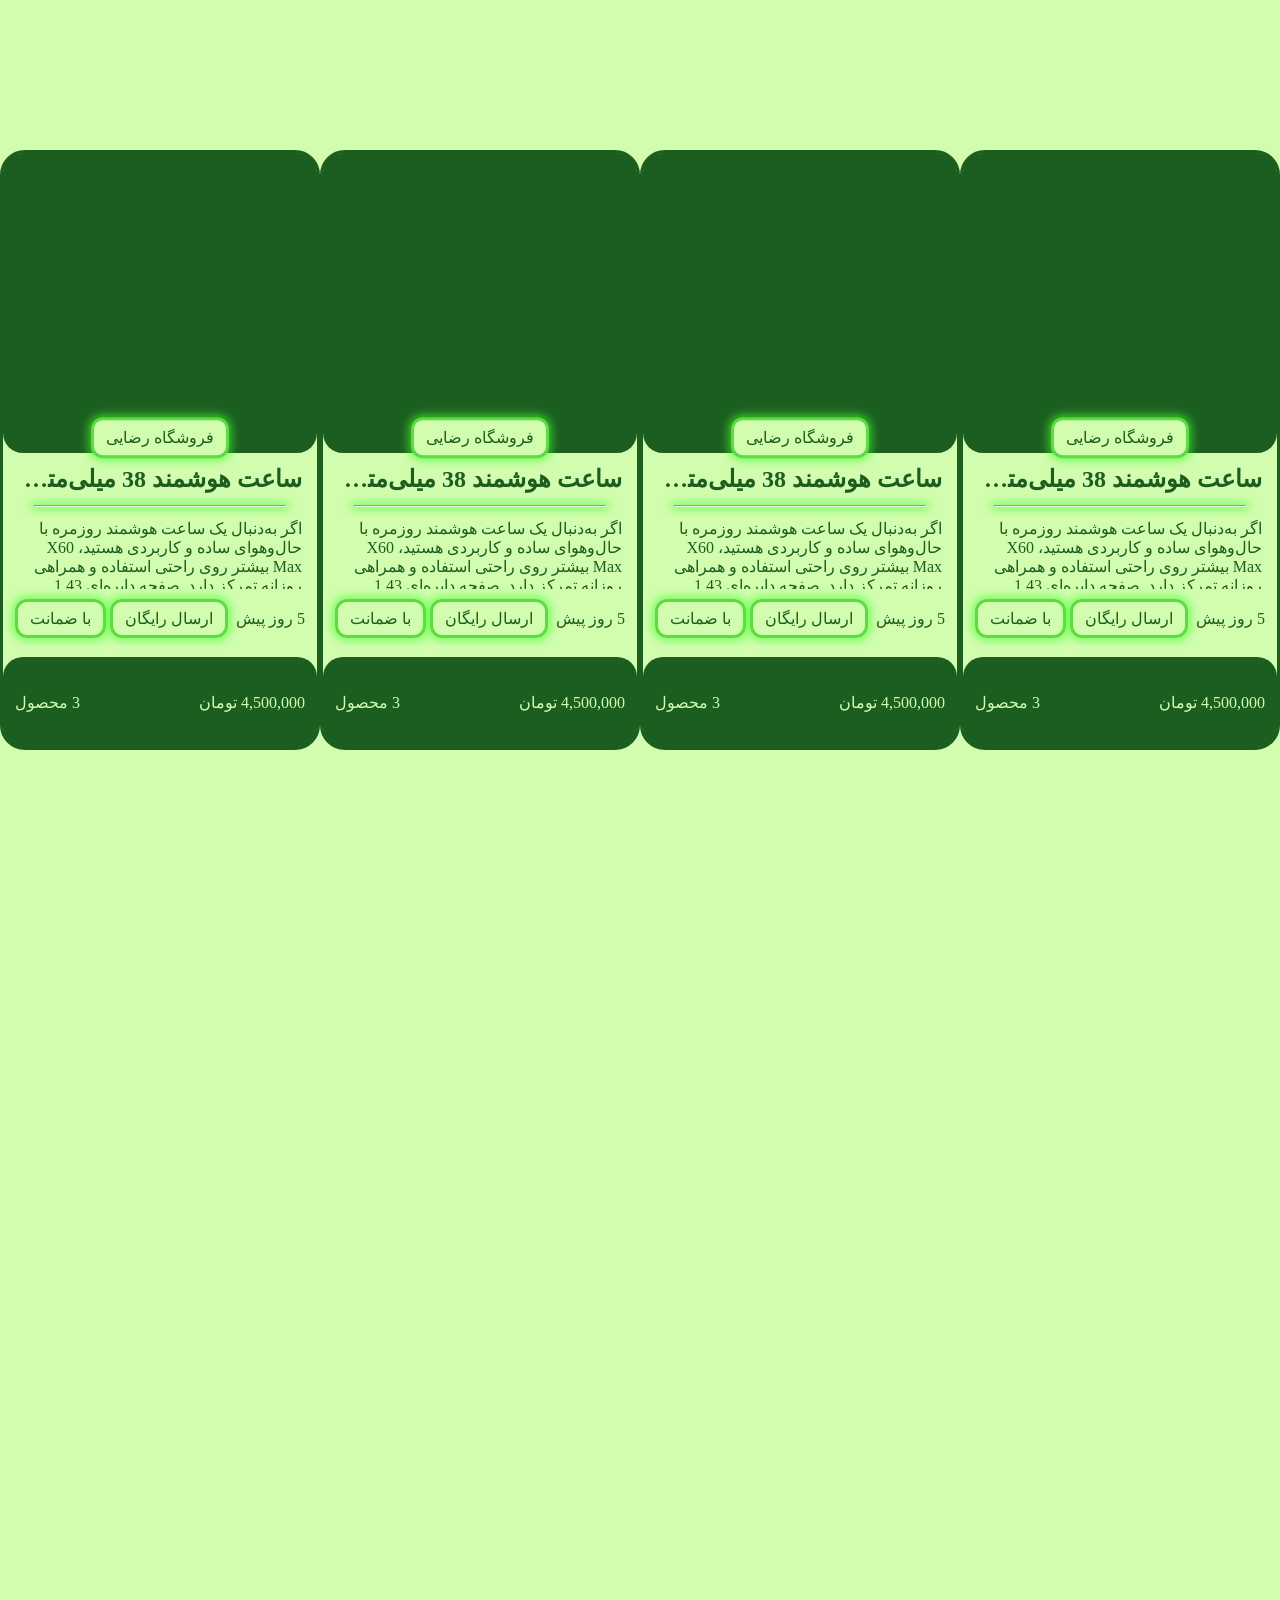
==== products.html @ d4e9c2e7 "session 4.1" ====
<!DOCTYPE html>
<html lang="en" dir="rtl">
<head>
    <meta charset="UTF-8">
    <meta name="viewport" content="width=device-width, initial-scale=1.0">
    <title>Document</title>
    <link rel="stylesheet" href="css/styles.css">
</head>
<body>
    <section>
        <div class="card">

        <div class="image-holder">

        </div>

        
        <h2>ساعت هوشمند 38 میلی‌متری مدل x60 max با بند سیلیکونی</h2>
        <hr>
        <p>اگر به‌دنبال یک ساعت هوشمند روزمره با حال‌وهوای ساده و کاربردی هستید، X60 Max بیشتر روی راحتی استفاده و همراهی روزانه تمرکز دارد. صفحه دایره‌ای 1.43 اینچی در کنار بدنه فلزی و بند سیلیکونی، ظاهری جمع‌وجور و قابل‌استفاده برای کاربری عمومی می‌سازد و با وزن 45 گرم، روی دست حس سنگینی ایجاد نمی‌کند. </p>

        <div class="row">
            <span>5 روز پیش</span>
            <div>
                <span class="feature-offer">ارسال رایگان</span>

                <span class="feature-offer">با ضمانت</span>
            </div>

            


        </div>

        <span class="feature-offer tag">فروشگاه رضایی</span>




        <div class="price-box">

            <span>4,500,000 تومان</span>
            <span>3 محصول</span>

        </div>
    </div>
    <div class="card">

        <div class="image-holder">

        </div>

        
        <h2>ساعت هوشمند 38 میلی‌متری مدل x60 max با بند سیلیکونی</h2>
        <hr>
        <p>اگر به‌دنبال یک ساعت هوشمند روزمره با حال‌وهوای ساده و کاربردی هستید، X60 Max بیشتر روی راحتی استفاده و همراهی روزانه تمرکز دارد. صفحه دایره‌ای 1.43 اینچی در کنار بدنه فلزی و بند سیلیکونی، ظاهری جمع‌وجور و قابل‌استفاده برای کاربری عمومی می‌سازد و با وزن 45 گرم، روی دست حس سنگینی ایجاد نمی‌کند. </p>

        <div class="row">
            <span>5 روز پیش</span>
            <div>
                <span class="feature-offer">ارسال رایگان</span>

                <span class="feature-offer">با ضمانت</span>
            </div>

            


        </div>

        <span class="feature-offer tag">فروشگاه رضایی</span>




        <div class="price-box">

            <span>4,500,000 تومان</span>
            <span>3 محصول</span>

        </div>
    </div>
    <div class="card">

        <div class="image-holder">

        </div>

        
        <h2>ساعت هوشمند 38 میلی‌متری مدل x60 max با بند سیلیکونی</h2>
        <hr>
        <p>اگر به‌دنبال یک ساعت هوشمند روزمره با حال‌وهوای ساده و کاربردی هستید، X60 Max بیشتر روی راحتی استفاده و همراهی روزانه تمرکز دارد. صفحه دایره‌ای 1.43 اینچی در کنار بدنه فلزی و بند سیلیکونی، ظاهری جمع‌وجور و قابل‌استفاده برای کاربری عمومی می‌سازد و با وزن 45 گرم، روی دست حس سنگینی ایجاد نمی‌کند. </p>

        <div class="row">
            <span>5 روز پیش</span>
            <div>
                <span class="feature-offer">ارسال رایگان</span>

                <span class="feature-offer">با ضمانت</span>
            </div>

            


        </div>

        <span class="feature-offer tag">فروشگاه رضایی</span>




        <div class="price-box">

            <span>4,500,000 تومان</span>
            <span>3 محصول</span>

        </div>
    </div>
    <div class="card">

        <div class="image-holder">

        </div>

        
        <h2>ساعت هوشمند 38 میلی‌متری مدل x60 max با بند سیلیکونی</h2>
        <hr>
        <p>اگر به‌دنبال یک ساعت هوشمند روزمره با حال‌وهوای ساده و کاربردی هستید، X60 Max بیشتر روی راحتی استفاده و همراهی روزانه تمرکز دارد. صفحه دایره‌ای 1.43 اینچی در کنار بدنه فلزی و بند سیلیکونی، ظاهری جمع‌وجور و قابل‌استفاده برای کاربری عمومی می‌سازد و با وزن 45 گرم، روی دست حس سنگینی ایجاد نمی‌کند. </p>

        <div class="row">
            <span>5 روز پیش</span>
            <div>
                <span class="feature-offer">ارسال رایگان</span>

                <span class="feature-offer">با ضمانت</span>
            </div>

            


        </div>

        <span class="feature-offer tag">فروشگاه رضایی</span>




        <div class="price-box">

            <span>4,500,000 تومان</span>
            <span>3 محصول</span>

        </div>
    </div>

    </section>

    
    
    
</body>
</html>
---- css/styles.css ----
*{
    padding: 0px;
    margin: 0px;
    box-sizing: border-box;
}

:root{
    --primary: #d2fdaf;
    --secondary1: #A5D6A7;
    --secondary2: #A5D6A7;
    --accent: #1B5E20;

    --text-color: #1B5E20;

}

@font-face {
    font-family: 'title';
    src: url(../assets/fonts/TeshrinAR+LT-Bold.otf);
}
@font-face {
    font-family: 'text';
    src: url(../assets/fonts/Digi\ Lalezar\ Plus.ttf);
}

h1,h2,h3,h4,h5,h6, strong{
    font-family: 'main';
    color: var(--text-color);
}

p,span,a,li{
    font-family: 'text';
    color: var(--text-color);
    text-decoration: none;

}

body{
    background-color: var(--primary);
    display: flex;
    flex-direction: column;
    justify-content: start;
    align-items: end;
    height: 500vh;

}


nav{
    /* background-color: var(--secondary2); */
    background: url(../assets/banner.jpg);
    background-size: cover; 
    background-position: center;
    background-repeat: no-repeat;
    
    width: 90%;
    height: 100px;
    margin: 30px auto;
    border-radius: 18px;
    box-shadow: 0px 0px 15px 5px rgba(0, 0, 0, 0.257);


    display: flex;
    flex-direction: row;
    justify-content: space-around;
    align-items: center;

    position: fixed;
    top: 50px;
    /* left: 50%; */
    right: 50%;
    transform: translate(50%,0px);







    z-index: 9999;
}

nav a{
    font-size: 35px;
}
nav img{
    width: 100px;
    mix-blend-mode: multiply;
}
nav input{
    height: 40px;
    width: 260px;
    background-color: #d2fdaf;
    border: 3px solid var(--accent);
    border-radius: 15px;
    padding: 8px;
    outline: none;
}

header{
    position: relative;
    width: 100%;
}
header img{
    width: 100%;
}

header h1{
    position: absolute;
    bottom: 300px;
    left: 500px;
}

header a{
    background-color: white;
    padding: 8px 12px;
    border-radius: 12px;

    position: fixed;
    bottom: 50px;
    left: 50px;
}

main{
    width: 100%;
    display: flex;
    flex-direction: row;
    justify-content: center;
}

ul{
    margin-top: 200px;
}

.card{
    position: relative;
    width: 320px;
    height: 600px;


    margin: 100px auto;

    border: 3px solid var(--accent);
    border-radius: 25px;
    




}

.image-holder{
    width: 100%;
    height: 300px;
    background-color: var(--accent);
    border-radius: 20px;
}

.price-box{

    height: 90px;
    width: 100%;
    position: absolute;
    bottom: 0;
    left: 0;

    background-color: var(--accent);
    border-radius: 20px;
    
    display: flex;
    flex-direction: row;
    justify-content: space-between;
    align-items: center;
    padding: 0px 12px;

}

.card h2{
    white-space: nowrap;
    
    text-overflow: ellipsis;
    overflow: hidden;

    margin: 12px 15px;


}

.card hr{
    width: 80%;
    margin: 8px auto;

    box-shadow: 0px 0px 8px 3px rgba(68, 255, 47, 0.618);
}

.card p{

    height: 70px;
    overflow: scroll;

    scrollbar-width: none;
    

    margin: 12px 15px;

}

.row{
    display: flex;
    flex-direction: row;
    justify-content: space-between;
    width: 100%;
    padding: 8px 12px;
}

.feature-offer{
    border: 3px solid rgba(20, 200, 0, 0.618);
    border-radius: 12px;
    padding: 8px 12px;
    color: var(--accent);
    box-shadow: 0px 0px 8px 3px rgba(68, 255, 47, 0.618);
    background-color: var(--primary);
}
.tag{
    position: absolute;
    top: 50%;
    left: 50%;
    transform: translate(-50%,-80%);

}

.price-box span{
    color: var(--primary);
}

section{
    display: flex;
    flex-direction: row;
    justify-content: space-around;
    align-items: center;
    width: 100%;
    padding: 50px 100px;

}
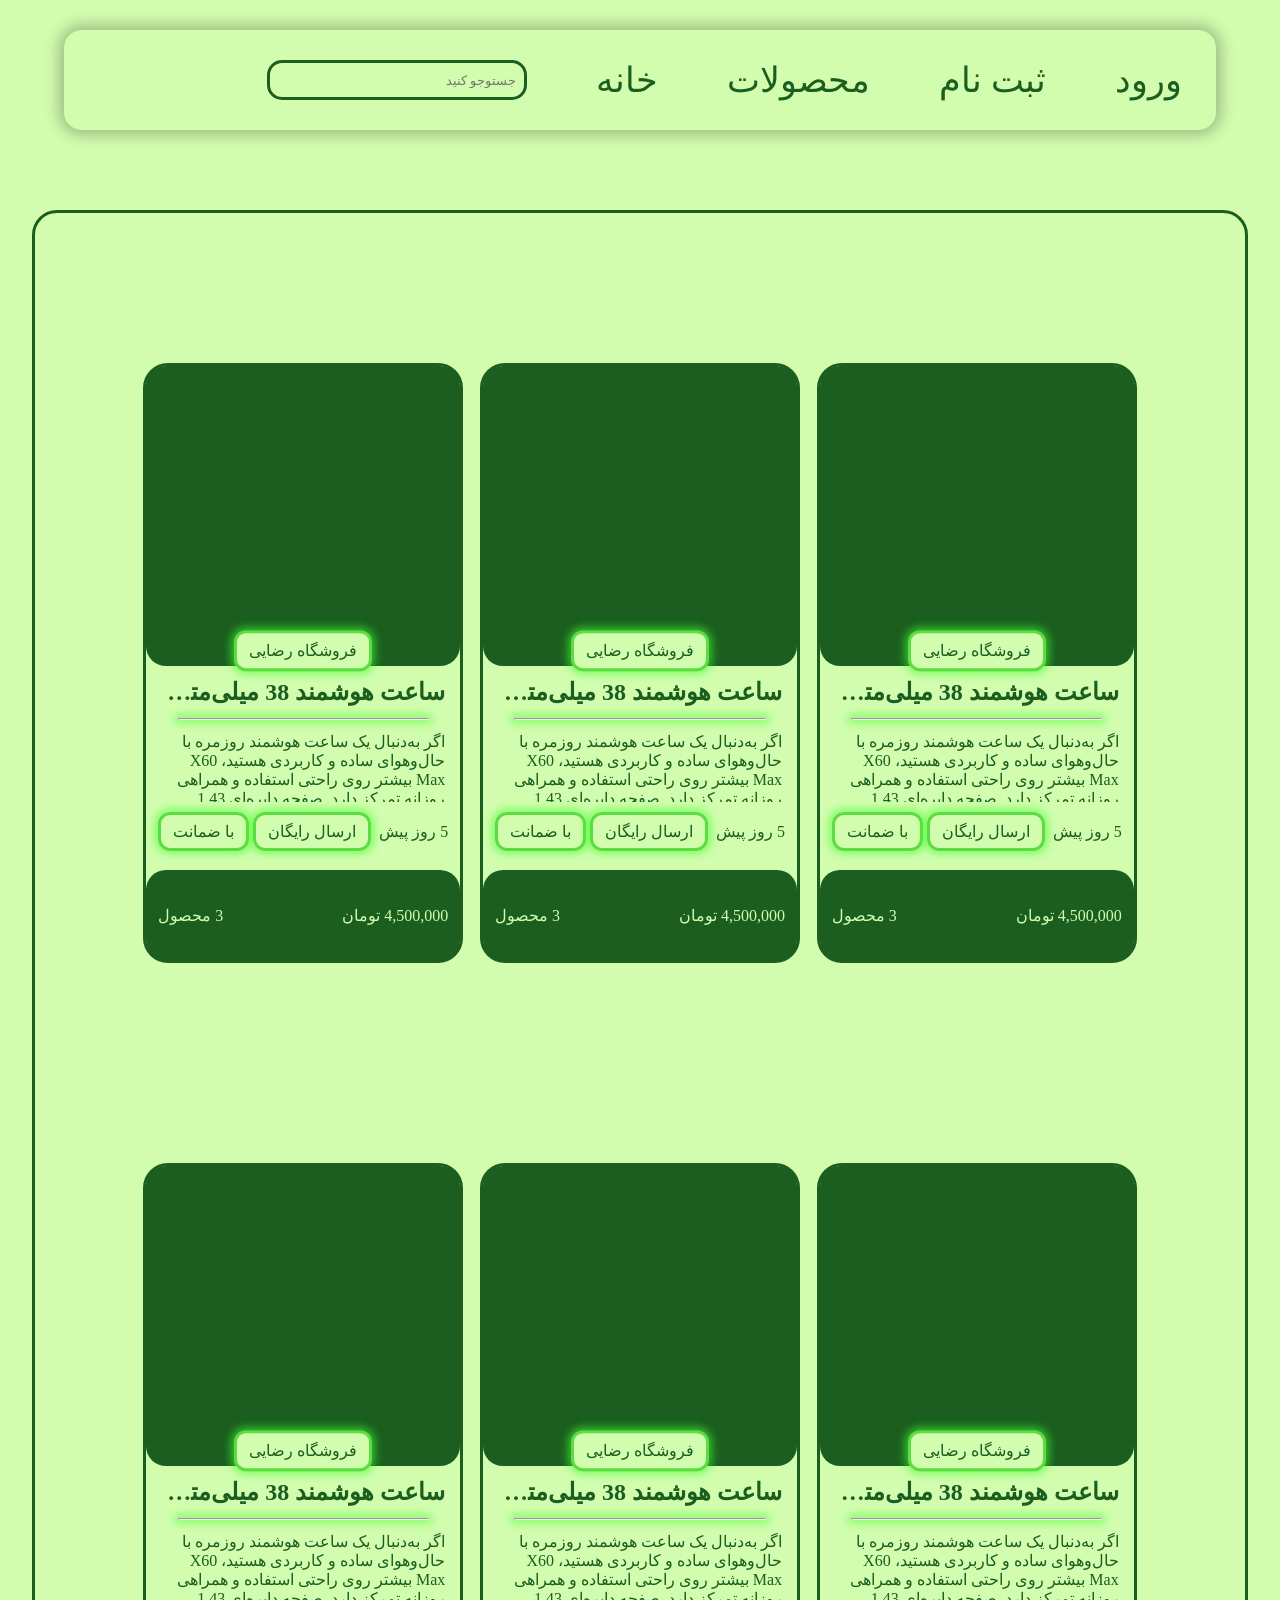
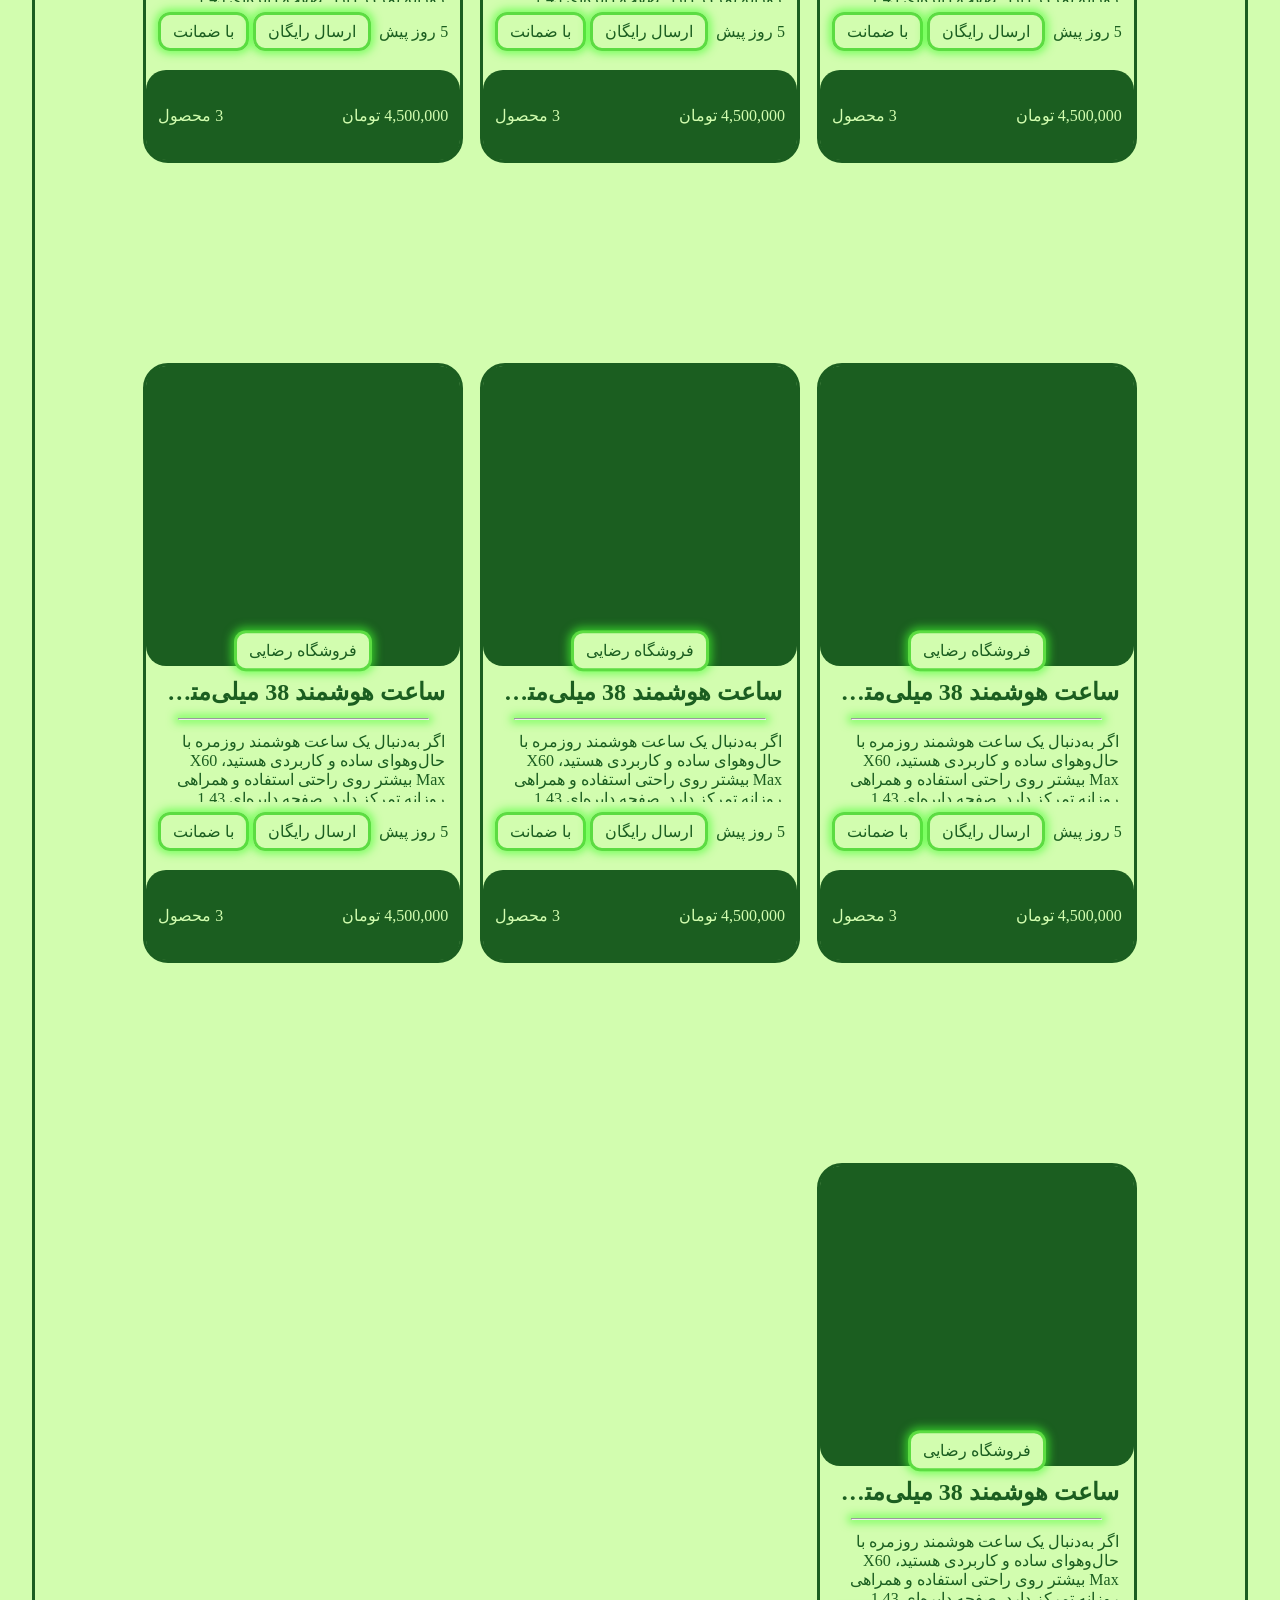
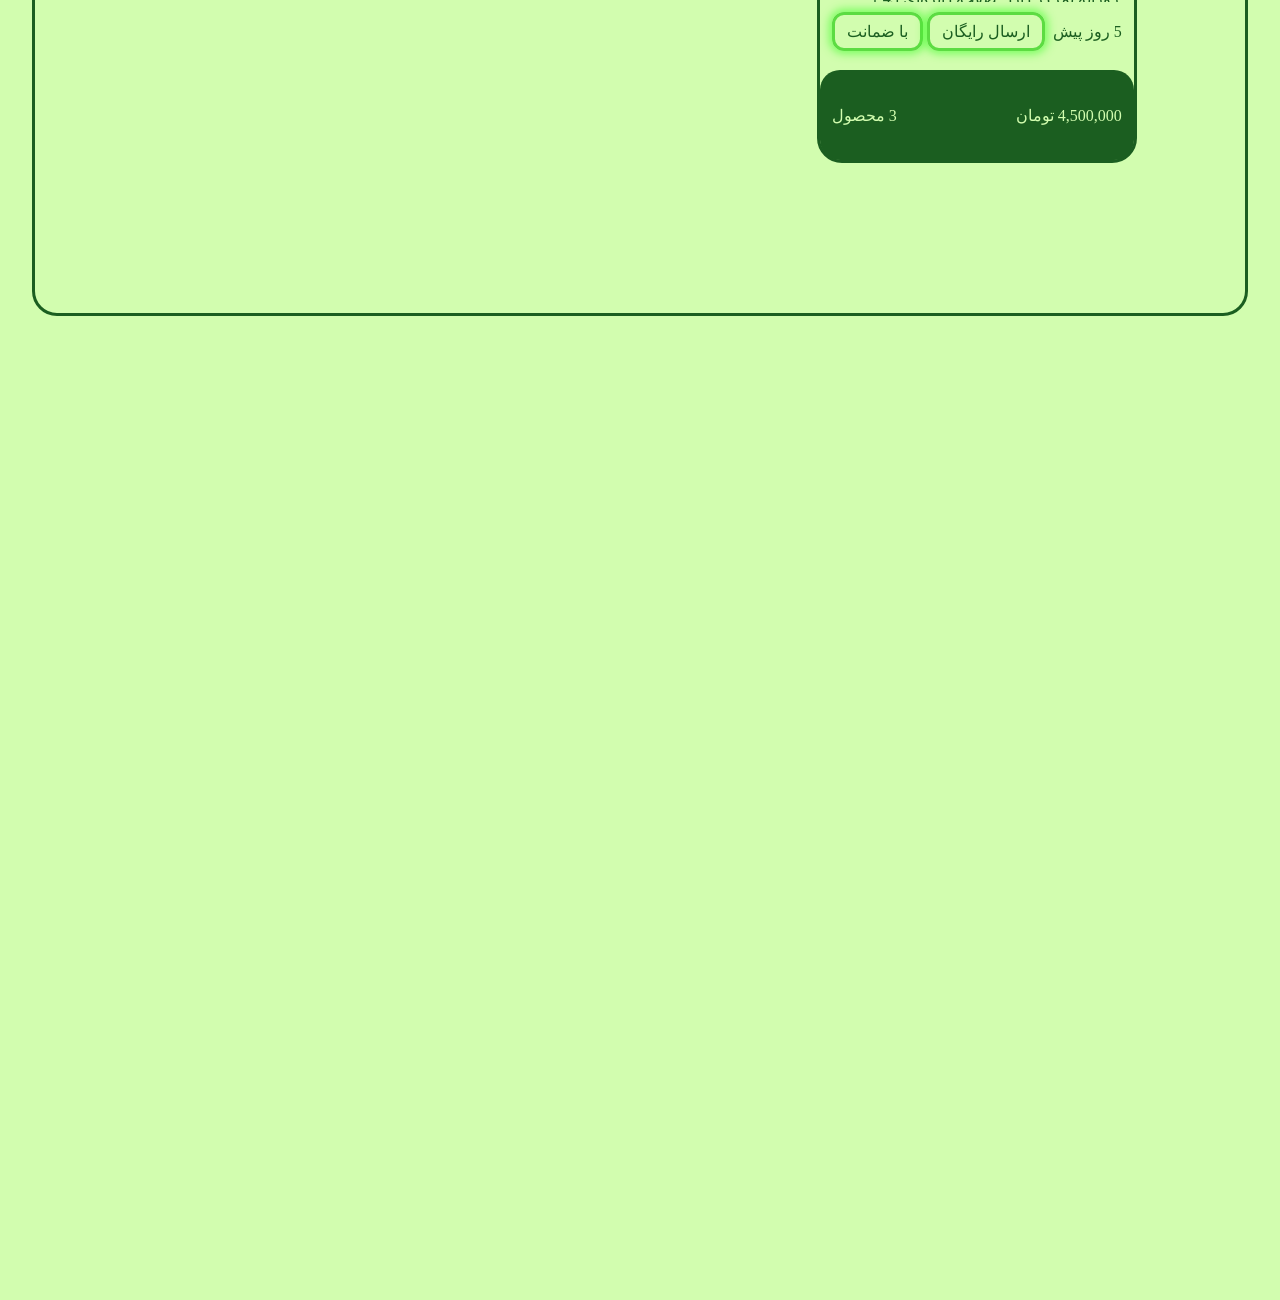
==== commit e148b4ca: "session 4.2" ====
--- a/products.html
+++ b/products.html
@@ -7,153 +7,386 @@
     <link rel="stylesheet" href="css/styles.css">
 </head>
 <body>
-    <section>
-        <div class="card">
-
-        <div class="image-holder">
-
-        </div>
-
-        
-        <h2>ساعت هوشمند 38 میلی‌متری مدل x60 max با بند سیلیکونی</h2>
-        <hr>
-        <p>اگر به‌دنبال یک ساعت هوشمند روزمره با حال‌وهوای ساده و کاربردی هستید، X60 Max بیشتر روی راحتی استفاده و همراهی روزانه تمرکز دارد. صفحه دایره‌ای 1.43 اینچی در کنار بدنه فلزی و بند سیلیکونی، ظاهری جمع‌وجور و قابل‌استفاده برای کاربری عمومی می‌سازد و با وزن 45 گرم، روی دست حس سنگینی ایجاد نمی‌کند. </p>
-
-        <div class="row">
-            <span>5 روز پیش</span>
-            <div>
-                <span class="feature-offer">ارسال رایگان</span>
-
-                <span class="feature-offer">با ضمانت</span>
-            </div>
-
-            
-
-
-        </div>
-
-        <span class="feature-offer tag">فروشگاه رضایی</span>
-
-
-
-
-        <div class="price-box">
-
-            <span>4,500,000 تومان</span>
-            <span>3 محصول</span>
-
+    <nav>
+        <img src="assets/logo.png" alt="">
+        <input type="text" placeholder="جستوجو کنید" dir="rtl">
+        <a href="index.html">خانه</a>
+        <a href="products.html">محصولات</a>
+        <a href="register.html">ثبت نام</a>
+        <a href="login.html">ورود</a>
+
+    </nav>
+
+
+
+
+    
+
+
+    <div class="product-grid">
+        <div class="card">
+
+            <div class="image-holder">
+
+            </div>
+
+            
+            <h2>ساعت هوشمند 38 میلی‌متری مدل x60 max با بند سیلیکونی</h2>
+            <hr>
+            <p>اگر به‌دنبال یک ساعت هوشمند روزمره با حال‌وهوای ساده و کاربردی هستید، X60 Max بیشتر روی راحتی استفاده و همراهی روزانه تمرکز دارد. صفحه دایره‌ای 1.43 اینچی در کنار بدنه فلزی و بند سیلیکونی، ظاهری جمع‌وجور و قابل‌استفاده برای کاربری عمومی می‌سازد و با وزن 45 گرم، روی دست حس سنگینی ایجاد نمی‌کند. </p>
+
+            <div class="row">
+                <span>5 روز پیش</span>
+                <div>
+                    <span class="feature-offer">ارسال رایگان</span>
+
+                    <span class="feature-offer">با ضمانت</span>
+                </div>
+
+                
+
+
+            </div>
+
+            <span class="feature-offer tag">فروشگاه رضایی</span>
+
+
+
+
+            <div class="price-box">
+
+                <span>4,500,000 تومان</span>
+                <span>3 محصول</span>
+
+            </div>
+        </div>
+        <div class="card">
+
+            <div class="image-holder">
+
+            </div>
+
+            
+            <h2>ساعت هوشمند 38 میلی‌متری مدل x60 max با بند سیلیکونی</h2>
+            <hr>
+            <p>اگر به‌دنبال یک ساعت هوشمند روزمره با حال‌وهوای ساده و کاربردی هستید، X60 Max بیشتر روی راحتی استفاده و همراهی روزانه تمرکز دارد. صفحه دایره‌ای 1.43 اینچی در کنار بدنه فلزی و بند سیلیکونی، ظاهری جمع‌وجور و قابل‌استفاده برای کاربری عمومی می‌سازد و با وزن 45 گرم، روی دست حس سنگینی ایجاد نمی‌کند. </p>
+
+            <div class="row">
+                <span>5 روز پیش</span>
+                <div>
+                    <span class="feature-offer">ارسال رایگان</span>
+
+                    <span class="feature-offer">با ضمانت</span>
+                </div>
+
+                
+
+
+            </div>
+
+            <span class="feature-offer tag">فروشگاه رضایی</span>
+
+
+
+
+            <div class="price-box">
+
+                <span>4,500,000 تومان</span>
+                <span>3 محصول</span>
+
+            </div>
+        </div>
+        <div class="card">
+
+            <div class="image-holder">
+
+            </div>
+
+            
+            <h2>ساعت هوشمند 38 میلی‌متری مدل x60 max با بند سیلیکونی</h2>
+            <hr>
+            <p>اگر به‌دنبال یک ساعت هوشمند روزمره با حال‌وهوای ساده و کاربردی هستید، X60 Max بیشتر روی راحتی استفاده و همراهی روزانه تمرکز دارد. صفحه دایره‌ای 1.43 اینچی در کنار بدنه فلزی و بند سیلیکونی، ظاهری جمع‌وجور و قابل‌استفاده برای کاربری عمومی می‌سازد و با وزن 45 گرم، روی دست حس سنگینی ایجاد نمی‌کند. </p>
+
+            <div class="row">
+                <span>5 روز پیش</span>
+                <div>
+                    <span class="feature-offer">ارسال رایگان</span>
+
+                    <span class="feature-offer">با ضمانت</span>
+                </div>
+
+                
+
+
+            </div>
+
+            <span class="feature-offer tag">فروشگاه رضایی</span>
+
+
+
+
+            <div class="price-box">
+
+                <span>4,500,000 تومان</span>
+                <span>3 محصول</span>
+
+            </div>
+        </div>
+        <div class="card">
+
+            <div class="image-holder">
+
+            </div>
+
+            
+            <h2>ساعت هوشمند 38 میلی‌متری مدل x60 max با بند سیلیکونی</h2>
+            <hr>
+            <p>اگر به‌دنبال یک ساعت هوشمند روزمره با حال‌وهوای ساده و کاربردی هستید، X60 Max بیشتر روی راحتی استفاده و همراهی روزانه تمرکز دارد. صفحه دایره‌ای 1.43 اینچی در کنار بدنه فلزی و بند سیلیکونی، ظاهری جمع‌وجور و قابل‌استفاده برای کاربری عمومی می‌سازد و با وزن 45 گرم، روی دست حس سنگینی ایجاد نمی‌کند. </p>
+
+            <div class="row">
+                <span>5 روز پیش</span>
+                <div>
+                    <span class="feature-offer">ارسال رایگان</span>
+
+                    <span class="feature-offer">با ضمانت</span>
+                </div>
+
+                
+
+
+            </div>
+
+            <span class="feature-offer tag">فروشگاه رضایی</span>
+
+
+
+
+            <div class="price-box">
+
+                <span>4,500,000 تومان</span>
+                <span>3 محصول</span>
+
+            </div>
+        </div>
+        <div class="card">
+
+            <div class="image-holder">
+
+            </div>
+
+            
+            <h2>ساعت هوشمند 38 میلی‌متری مدل x60 max با بند سیلیکونی</h2>
+            <hr>
+            <p>اگر به‌دنبال یک ساعت هوشمند روزمره با حال‌وهوای ساده و کاربردی هستید، X60 Max بیشتر روی راحتی استفاده و همراهی روزانه تمرکز دارد. صفحه دایره‌ای 1.43 اینچی در کنار بدنه فلزی و بند سیلیکونی، ظاهری جمع‌وجور و قابل‌استفاده برای کاربری عمومی می‌سازد و با وزن 45 گرم، روی دست حس سنگینی ایجاد نمی‌کند. </p>
+
+            <div class="row">
+                <span>5 روز پیش</span>
+                <div>
+                    <span class="feature-offer">ارسال رایگان</span>
+
+                    <span class="feature-offer">با ضمانت</span>
+                </div>
+
+                
+
+
+            </div>
+
+            <span class="feature-offer tag">فروشگاه رضایی</span>
+
+
+
+
+            <div class="price-box">
+
+                <span>4,500,000 تومان</span>
+                <span>3 محصول</span>
+
+            </div>
+        </div>
+        <div class="card">
+
+            <div class="image-holder">
+
+            </div>
+
+            
+            <h2>ساعت هوشمند 38 میلی‌متری مدل x60 max با بند سیلیکونی</h2>
+            <hr>
+            <p>اگر به‌دنبال یک ساعت هوشمند روزمره با حال‌وهوای ساده و کاربردی هستید، X60 Max بیشتر روی راحتی استفاده و همراهی روزانه تمرکز دارد. صفحه دایره‌ای 1.43 اینچی در کنار بدنه فلزی و بند سیلیکونی، ظاهری جمع‌وجور و قابل‌استفاده برای کاربری عمومی می‌سازد و با وزن 45 گرم، روی دست حس سنگینی ایجاد نمی‌کند. </p>
+
+            <div class="row">
+                <span>5 روز پیش</span>
+                <div>
+                    <span class="feature-offer">ارسال رایگان</span>
+
+                    <span class="feature-offer">با ضمانت</span>
+                </div>
+
+                
+
+
+            </div>
+
+            <span class="feature-offer tag">فروشگاه رضایی</span>
+
+
+
+
+            <div class="price-box">
+
+                <span>4,500,000 تومان</span>
+                <span>3 محصول</span>
+
+            </div>
+        </div>
+        <div class="card">
+
+            <div class="image-holder">
+
+            </div>
+
+            
+            <h2>ساعت هوشمند 38 میلی‌متری مدل x60 max با بند سیلیکونی</h2>
+            <hr>
+            <p>اگر به‌دنبال یک ساعت هوشمند روزمره با حال‌وهوای ساده و کاربردی هستید، X60 Max بیشتر روی راحتی استفاده و همراهی روزانه تمرکز دارد. صفحه دایره‌ای 1.43 اینچی در کنار بدنه فلزی و بند سیلیکونی، ظاهری جمع‌وجور و قابل‌استفاده برای کاربری عمومی می‌سازد و با وزن 45 گرم، روی دست حس سنگینی ایجاد نمی‌کند. </p>
+
+            <div class="row">
+                <span>5 روز پیش</span>
+                <div>
+                    <span class="feature-offer">ارسال رایگان</span>
+
+                    <span class="feature-offer">با ضمانت</span>
+                </div>
+
+                
+
+
+            </div>
+
+            <span class="feature-offer tag">فروشگاه رضایی</span>
+
+
+
+
+            <div class="price-box">
+
+                <span>4,500,000 تومان</span>
+                <span>3 محصول</span>
+
+            </div>
+        </div>
+        <div class="card">
+
+            <div class="image-holder">
+
+            </div>
+
+            
+            <h2>ساعت هوشمند 38 میلی‌متری مدل x60 max با بند سیلیکونی</h2>
+            <hr>
+            <p>اگر به‌دنبال یک ساعت هوشمند روزمره با حال‌وهوای ساده و کاربردی هستید، X60 Max بیشتر روی راحتی استفاده و همراهی روزانه تمرکز دارد. صفحه دایره‌ای 1.43 اینچی در کنار بدنه فلزی و بند سیلیکونی، ظاهری جمع‌وجور و قابل‌استفاده برای کاربری عمومی می‌سازد و با وزن 45 گرم، روی دست حس سنگینی ایجاد نمی‌کند. </p>
+
+            <div class="row">
+                <span>5 روز پیش</span>
+                <div>
+                    <span class="feature-offer">ارسال رایگان</span>
+
+                    <span class="feature-offer">با ضمانت</span>
+                </div>
+
+                
+
+
+            </div>
+
+            <span class="feature-offer tag">فروشگاه رضایی</span>
+
+
+
+
+            <div class="price-box">
+
+                <span>4,500,000 تومان</span>
+                <span>3 محصول</span>
+
+            </div>
+        </div>
+        <div class="card">
+
+            <div class="image-holder">
+
+            </div>
+
+            
+            <h2>ساعت هوشمند 38 میلی‌متری مدل x60 max با بند سیلیکونی</h2>
+            <hr>
+            <p>اگر به‌دنبال یک ساعت هوشمند روزمره با حال‌وهوای ساده و کاربردی هستید، X60 Max بیشتر روی راحتی استفاده و همراهی روزانه تمرکز دارد. صفحه دایره‌ای 1.43 اینچی در کنار بدنه فلزی و بند سیلیکونی، ظاهری جمع‌وجور و قابل‌استفاده برای کاربری عمومی می‌سازد و با وزن 45 گرم، روی دست حس سنگینی ایجاد نمی‌کند. </p>
+
+            <div class="row">
+                <span>5 روز پیش</span>
+                <div>
+                    <span class="feature-offer">ارسال رایگان</span>
+
+                    <span class="feature-offer">با ضمانت</span>
+                </div>
+
+                
+
+
+            </div>
+
+            <span class="feature-offer tag">فروشگاه رضایی</span>
+
+
+
+
+            <div class="price-box">
+
+                <span>4,500,000 تومان</span>
+                <span>3 محصول</span>
+
+            </div>
+        </div>
+        <div class="card">
+
+            <div class="image-holder">
+
+            </div>
+
+            
+            <h2>ساعت هوشمند 38 میلی‌متری مدل x60 max با بند سیلیکونی</h2>
+            <hr>
+            <p>اگر به‌دنبال یک ساعت هوشمند روزمره با حال‌وهوای ساده و کاربردی هستید، X60 Max بیشتر روی راحتی استفاده و همراهی روزانه تمرکز دارد. صفحه دایره‌ای 1.43 اینچی در کنار بدنه فلزی و بند سیلیکونی، ظاهری جمع‌وجور و قابل‌استفاده برای کاربری عمومی می‌سازد و با وزن 45 گرم، روی دست حس سنگینی ایجاد نمی‌کند. </p>
+
+            <div class="row">
+                <span>5 روز پیش</span>
+                <div>
+                    <span class="feature-offer">ارسال رایگان</span>
+
+                    <span class="feature-offer">با ضمانت</span>
+                </div>
+
+                
+
+
+            </div>
+
+            <span class="feature-offer tag">فروشگاه رضایی</span>
+
+
+
+
+            <div class="price-box">
+
+                <span>4,500,000 تومان</span>
+                <span>3 محصول</span>
+
+            </div>
         </div>
     </div>
-    <div class="card">
-
-        <div class="image-holder">
-
-        </div>
-
-        
-        <h2>ساعت هوشمند 38 میلی‌متری مدل x60 max با بند سیلیکونی</h2>
-        <hr>
-        <p>اگر به‌دنبال یک ساعت هوشمند روزمره با حال‌وهوای ساده و کاربردی هستید، X60 Max بیشتر روی راحتی استفاده و همراهی روزانه تمرکز دارد. صفحه دایره‌ای 1.43 اینچی در کنار بدنه فلزی و بند سیلیکونی، ظاهری جمع‌وجور و قابل‌استفاده برای کاربری عمومی می‌سازد و با وزن 45 گرم، روی دست حس سنگینی ایجاد نمی‌کند. </p>
-
-        <div class="row">
-            <span>5 روز پیش</span>
-            <div>
-                <span class="feature-offer">ارسال رایگان</span>
-
-                <span class="feature-offer">با ضمانت</span>
-            </div>
-
-            
-
-
-        </div>
-
-        <span class="feature-offer tag">فروشگاه رضایی</span>
-
-
-
-
-        <div class="price-box">
-
-            <span>4,500,000 تومان</span>
-            <span>3 محصول</span>
-
-        </div>
-    </div>
-    <div class="card">
-
-        <div class="image-holder">
-
-        </div>
-
-        
-        <h2>ساعت هوشمند 38 میلی‌متری مدل x60 max با بند سیلیکونی</h2>
-        <hr>
-        <p>اگر به‌دنبال یک ساعت هوشمند روزمره با حال‌وهوای ساده و کاربردی هستید، X60 Max بیشتر روی راحتی استفاده و همراهی روزانه تمرکز دارد. صفحه دایره‌ای 1.43 اینچی در کنار بدنه فلزی و بند سیلیکونی، ظاهری جمع‌وجور و قابل‌استفاده برای کاربری عمومی می‌سازد و با وزن 45 گرم، روی دست حس سنگینی ایجاد نمی‌کند. </p>
-
-        <div class="row">
-            <span>5 روز پیش</span>
-            <div>
-                <span class="feature-offer">ارسال رایگان</span>
-
-                <span class="feature-offer">با ضمانت</span>
-            </div>
-
-            
-
-
-        </div>
-
-        <span class="feature-offer tag">فروشگاه رضایی</span>
-
-
-
-
-        <div class="price-box">
-
-            <span>4,500,000 تومان</span>
-            <span>3 محصول</span>
-
-        </div>
-    </div>
-    <div class="card">
-
-        <div class="image-holder">
-
-        </div>
-
-        
-        <h2>ساعت هوشمند 38 میلی‌متری مدل x60 max با بند سیلیکونی</h2>
-        <hr>
-        <p>اگر به‌دنبال یک ساعت هوشمند روزمره با حال‌وهوای ساده و کاربردی هستید، X60 Max بیشتر روی راحتی استفاده و همراهی روزانه تمرکز دارد. صفحه دایره‌ای 1.43 اینچی در کنار بدنه فلزی و بند سیلیکونی، ظاهری جمع‌وجور و قابل‌استفاده برای کاربری عمومی می‌سازد و با وزن 45 گرم، روی دست حس سنگینی ایجاد نمی‌کند. </p>
-
-        <div class="row">
-            <span>5 روز پیش</span>
-            <div>
-                <span class="feature-offer">ارسال رایگان</span>
-
-                <span class="feature-offer">با ضمانت</span>
-            </div>
-
-            
-
-
-        </div>
-
-        <span class="feature-offer tag">فروشگاه رضایی</span>
-
-
-
-
-        <div class="price-box">
-
-            <span>4,500,000 تومان</span>
-            <span>3 محصول</span>
-
-        </div>
-    </div>
-
-    </section>
+
+
 
     
     
--- a/css/styles.css
+++ b/css/styles.css
@@ -62,23 +62,29 @@
 
 
     display: flex;
-    flex-direction: row;
+    flex-direction: row-reverse;
     justify-content: space-around;
     align-items: center;
 
-    position: fixed;
+    position: sticky;
+    top: 25px;
+    /* left: 50%; */
+    right: auto;
+    /* transform: translate(50%,0px); */
+
+
+
+
+
+
+
+    z-index: 9999;
+}
+
+.sticky-example{
+    position: sticky;
     top: 50px;
-    /* left: 50%; */
-    right: 50%;
-    transform: translate(50%,0px);
-
-
-
-
-
-
-
-    z-index: 9999;
+    left: 50px;
 }
 
 nav a{
@@ -107,9 +113,18 @@
 }
 
 header h1{
-    position: absolute;
-    bottom: 300px;
-    left: 500px;
+    font-size: 48px;
+    position: absolute;
+    top: 70px;
+    left: 50%;
+    transform: translateX(-50%);
+}
+header h2{
+    font-size: 38px;
+    position: absolute;
+    top: 160px;
+    left: 50%;
+    transform: translateX(-50%);
 }
 
 header a{
@@ -117,9 +132,10 @@
     padding: 8px 12px;
     border-radius: 12px;
 
-    position: fixed;
-    bottom: 50px;
-    left: 50px;
+    position: absolute;
+    top: 230px;
+    left: 50%;
+    transform: translateX(-50%);
 }
 
 main{
@@ -234,14 +250,21 @@
     color: var(--primary);
 }
 
-section{
-    display: flex;
-    flex-direction: row;
-    justify-content: space-around;
-    align-items: center;
-    width: 100%;
+.product-grid{
     padding: 50px 100px;
-
-}
-
-
+    border: 3px solid  var(--accent);
+    border-radius: 25px;
+    width: 95%;
+    margin: 50px auto;
+
+    display: grid;
+
+    grid-template-columns: 1fr 1fr 1fr;
+    
+    
+
+
+    
+
+}
+
